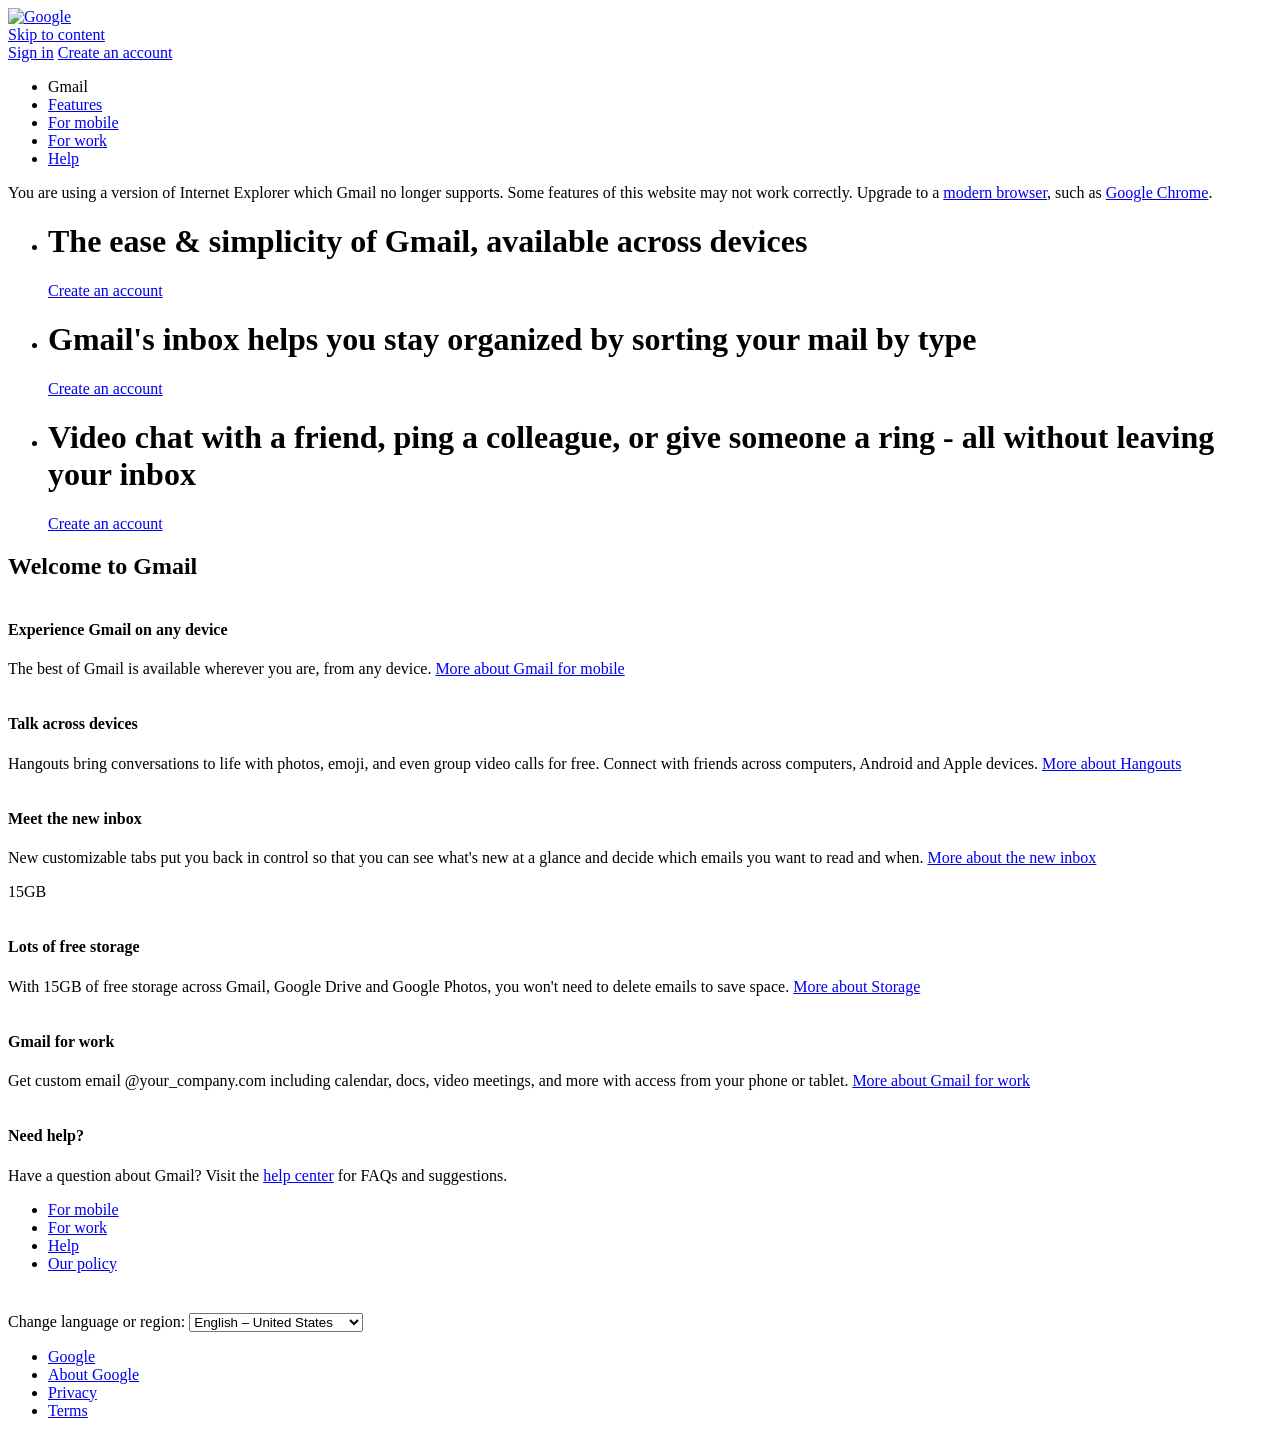
==== Projects/saikiran/home.html @ 1d301fe3 "organized" ====
<html class="google-js" itemtype="http://schema.org/WebPage" lang="en"><head>

    <script src="https://apis.google.com/_/scs/apps-static/_/js/k=oz.gapi.en_US.Gqf5KR45ffA.O/m=auth/exm=plusone/rt=j/sv=1/d=1/ed=1/am=AQ/rs=AGLTcCMbTHSVjavUEJvCGZzgTEO1jVDkFA/t=zcms/cb=gapi.loaded_1" async=""></script><script src="https://apis.google.com/_/scs/apps-static/_/js/k=oz.gapi.en_US.Gqf5KR45ffA.O/m=plusone/rt=j/sv=1/d=1/ed=1/am=AQ/rs=AGLTcCMbTHSVjavUEJvCGZzgTEO1jVDkFA/t=zcms/cb=gapi.loaded_0" async=""></script><script type="text/javascript" async="" src="https://ssl.google-analytics.com/ga.js"></script><script>
    (function(H){H.className=H.className.replace(/\bgoogle\b/,'google-js')})(document.documentElement)
    </script>
    <meta charset="utf-8">
    <meta content="initial-scale=1, minimum-scale=1, width=device-width" name="viewport">
    <meta content="Gmail is available across all your devices Android, iOS, and desktop devices. Sort, collaborate or call a friend without leaving your inbox." name="description">
    <title>
      Gmail - Free Storage and Email from Google
    </title>
    <meta content="D93199779C0B5EE436644DE888FCC272" name="msvalidate.01">
    <script src="//www.google.com/js/google.js">
    </script><style type="text/css"></style>
    <script>
    new gweb.analytics.AutoTrack({commands:[["_setDomainName","gmail.com"],["_addIgnoredRef","accounts.google.com"],["_setAllowLinker",true],["_setAllowAnchor",true]],cookiePath:"/intl/",profile:"UA-992684-1"});
    </script>
    <link href="//fonts.googleapis.com/css?family=Open+Sans:300,400,600,700&amp;lang=en" rel="stylesheet">
    <link href="//www.google.com/css/maia.css" rel="stylesheet">
    <link href="//mail.google.com/mail/u/1/images/favicon.ico" rel="shortcut icon" type="image/x-icon">
    <meta content="Gmail" href="https://plus.google.com/+Gmail/" name="author">
    <meta content="Gmail - Free Storage and Email from Google" property="og:title">
    <meta content="website" property="og:type">
    <meta content="//www.gmail.com/intl/en_us/mail/help/about.html" property="og:url">
    <meta content="//www.google.com/images/icons/product/googlemail-128.png" property="og:image">
    <meta content="Gmail is available across all your devices Android, iOS, and desktop devices. Sort, collaborate or call a friend without leaving your inbox." property="og:description">
    <meta content="en" property="og:locale">
    <meta content="Gmail" itemprop="name">
    <meta content="Gmail is available across all your devices Android, iOS, and desktop devices. Sort, collaborate or call a friend without leaving your inbox." itemprop="description">
    <meta content="//www.google.com/images/icons/product/googlemail-128.png" itemprop="image">
    <meta content="summary" name="twitter:card">
    <meta content="//www.gmail.com/intl/en_us/mail/help/about.html" name="twitter:url">
    <meta content="Gmail - Free Storage and Email from Google" name="twitter:title">
    <meta content="//www.google.com/images/icons/product/googlemail-128.png" name="twitter:image">
    <meta content="Gmail is available across all your devices Android, iOS, and desktop devices. Sort, collaborate or call a friend without leaving your inbox." name="twitter:description">
    <meta content="Gmail" name="twitter:app:name:iphone">
    <meta content="Gmail" name="twitter:app:name:ipad">
    <meta content="Gmail" name="twitter:app:name:googleplay">
    <meta content="@gmail" name="twitter:creator">
    <link href="css/gmail.min.css" rel="stylesheet">
    <link href="https://www.gmail.com/intl/en_us/mail/help/about.html" rel="canonical">
  </head>
  <body>
    <div class="maia-header" id="maia-header" role="banner">
      <div class="maia-aux">
        <div class="google-logo">
          <a data-g-action="Maia: Header" data-g-event="Maia: Header" data-g-label="Google" href="/"><img alt="Google" src="//www.google.com/images/logos/google_logo_41.png"></a>
        </div><a class="maia-teleport" href="#content">Skip to content</a>
        <div class="maia-util">
          <a data-g-label="Sign in" href="https://accounts.google.com/ServiceLogin?service=mail&amp;continue=https://mail.google.com/mail/" id="gmail-sign-in">Sign in</a> <a class="maia-button" data-g-label="Create an account button" href="https://accounts.google.com/SignUp?service=mail&amp;continue=http%3A%2F%2Fmail.google.com%2Fmail%2F%3Fpc%3Dtopnav-about-en" id="gmail-create-account" data-g-event="Maia: Button" data-g-action="Maia: Primary – Header">Create an account</a>
        </div>
      </div>
    </div>
    <div class="maia-nav" id="maia-nav-x" role="navigation">
      <div class="maia-aux">
        <ul id="nav">
          <li class="active" data-g-label="About">
            <span id="gmail-icon"></span>Gmail
          </li>
          <li data-g-label="Features">
            <a href="features.html" data-g-event="Maia: Site Nav" data-g-action="Maia: Level 1" data-g-label="Features">Features</a>
          </li>
          <li data-g-label="For mobile">
            <a href="mobile.html" data-g-event="Maia: Site Nav" data-g-action="Maia: Level 1" data-g-label="For mobile">For mobile</a>
          </li>
          <li data-g-label="For work">
            <a href="work.html" data-g-event="Maia: Site Nav" data-g-action="Maia: Level 1" data-g-label="For work">For work</a>
          </li>
          <li>
            <a data-g-label="Help" href="//support.google.com/mail/?hl=en" data-g-event="Maia: Site Nav" data-g-action="Maia: Level 1">Help</a>
          </li>
        </ul>
      </div>
    </div><span class="hidden" id="browser-warning">You are using a version of Internet Explorer
    which Gmail no longer supports. Some features of this website may not work correctly. Upgrade
    to a <a href="http://whatbrowser.org/">modern browser</a>, such as <a href="https://www.google.com/intl/en/chrome/browser/promo/gmail/">Google Chrome</a>.</span>
    <div id="maia-main" role="main">
      <div class="maia-teleport" id="content"></div>
      <div class="gmail-about">
        <div class="gmail-hero gmail-hero-carousel gmail-js-carousel" data-interaction-enabled="true">
          <div class="stui-scroll-carousel" id=":3">
            <ul class="stui-scroll-carousel-content" style="left: 0px; top: 0px;">
              <li class="stui-scroll-carousel-item gmail-about-carousel-item-1" id=":0">
                <div class="maia-aux">
                  <div class="maia-cols">
                    <div class="maia-col-5">
                      <div class="gmail-vertical-center">
                        <div class="gmail-content">
                          <h1>
                            The ease &amp; simplicity of Gmail, available across devices
                          </h1>
                          <p class="button-para">
                            <a class="maia-button" data-g-label="Create an account button" href="https://accounts.google.com/SignUp?service=mail&amp;continue=http%3A%2F%2Fmail.google.com%2Fmail%2F%3Fpc%3Dcarousel-about-en" data-g-event="Maia: Button" data-g-action="Maia: Primary – Content">
                            Create an account</a>
                          </p>
                        </div>
                      </div>
                    </div>
                  </div>
                </div>
              </li>
              <li class="stui-scroll-carousel-item gmail-about-carousel-item-2" id=":1">
                <div class="maia-aux">
                  <div class="maia-cols">
                    <div class="maia-col-5">
                      <div class="gmail-vertical-center">
                        <div class="gmail-content">
                          <h1>
                            Gmail's inbox helps you stay organized by sorting your mail by type
                          </h1>
                          <p class="button-para">
                            <a class="maia-button" data-g-label="Create an account button" href="https://accounts.google.com/SignUp?service=mail&amp;continue=http%3A%2F%2Fmail.google.com%2Fmail%2F%3Fpc%3Dcarousel-about-en" data-g-event="Maia: Button" data-g-action="Maia: Primary – Content">
                            Create an account</a>
                          </p>
                        </div>
                      </div>
                    </div>
                  </div>
                </div>
              </li>
              <li class="stui-scroll-carousel-item gmail-about-carousel-item-3" id=":2">
                <div class="maia-aux">
                  <div class="maia-cols">
                    <div class="maia-col-5">
                      <div class="gmail-vertical-center">
                        <div class="gmail-content">
                          <h1>
                            Video chat with a friend, ping a colleague, or give someone a ring -
                            all without leaving your inbox
                          </h1>
                          <p class="button-para">
                            <a class="maia-button" data-g-label="Create an account button" href="https://accounts.google.com/SignUp?service=mail&amp;continue=http%3A%2F%2Fmail.google.com%2Fmail%2F%3Fpc%3Dcarousel-about-en" data-g-event="Maia: Button" data-g-action="Maia: Primary – Content">
                            Create an account</a>
                          </p>
                        </div>
                      </div>
                    </div>
                  </div>
                </div>
              </li>
            </ul>
          </div>
          <div class="gmail-carousel-selector stui-selector" id=":7">
            <div class="stui-selector-content">
              <a class="stui-selector-control-item stui-selector-control-item-selected" id=":4"></a>
              <a class="stui-selector-control-item" id=":5"></a> <a class="stui-selector-control-item" id=":6"></a>
            </div>
          </div>
        </div>
        <div class="gmail-page">
          <div class="maia-aux">
            <h2>
              Welcome to Gmail
            </h2>
            <div class="maia-cols">
              <div class="maia-col-6 gmail-feature-set">
                <img alt="" src="/mail/help/images/circle-experience.png">
                <div>
                  <h4>
                    Experience Gmail on any device
                  </h4>
                  <p>
                    The best of Gmail is available wherever you are, from any device.
                    <a data-g-action="Learn more: Gmail for mobile" data-g-event="Carousel" data-g-label="about.html" href="mobile.html">More about Gmail for mobile</a>
                  </p>
                </div>
              </div>
              <div class="maia-col-6 gmail-feature-set">
                <img alt="" class="hi-dpi" src="images/circle-hangout-video.png">
                <div>
                  <h4>
                    Talk across devices
                  </h4>
                  <p>
                    Hangouts bring conversations to life with photos, emoji, and even group video
                    calls for free. Connect with friends across computers, Android and Apple
                    devices. <a data-g-action="Learn more: Hangouts" data-g-event="Carousel" data-g-label="about.html" href="features.html#hangouts">More about Hangouts</a>
                  </p>
                </div>
              </div>
            </div>
            <div class="maia-cols">
              <div class="maia-col-6 gmail-feature-set">
                <img alt="" class="hi-dpi" src="images/circle-inbox-b.png">
                <div>
                  <h4>
                    Meet the new inbox
                  </h4>
                  <p>
                    New customizable tabs put you back in control so that you can see what's new at
                    a glance and decide which emails you want to read and when. <a data-g-action="Learn more: the new inbox" data-g-event="Carousel" data-g-label="about.html" href="features.html#the-new-inbox">More about the new inbox</a>
                  </p>
                </div>
              </div>
              <div class="maia-col-6 gmail-feature-set">
                <p class="storage-folder-about">
                  15<span class="storage-folder-text">GB</span>
                </p><img alt="" class="hi-dpi" src="images/circle-storage.png">
                <div>
                  <h4>
                    Lots of free storage
                  </h4>
                  <p>
                    With 15GB of free storage across Gmail, Google Drive and Google Photos, you
                    won't need to delete emails to save space. <a data-g-action="Learn more: Storage" data-g-event="Carousel" data-g-label="about.html" href="features.html#storage">More about Storage</a>
                  </p>
                </div>
              </div>
            </div>
            <div class="maia-cols">
              <div class="maia-col-6 gmail-feature-set">
                <img alt="" src="images/work-feature-1.png">
                <div>
                  <h4>
                    Gmail for work
                  </h4>
                  <p>
                    Get custom email @your_company.com including calendar, docs, video meetings,
                    and more with access from your phone or tablet. <a href="work.html">More about
                    Gmail for work</a>
                  </p>
                </div>
              </div>
              <div class="maia-col-6 gmail-feature-set">
                <img alt="" class="hi-dpi" src="images/circle-help.png">
                <div>
                  <h4>
                    Need help?
                  </h4>
                  <p>
                    Have a question about Gmail? Visit the <a href="//support.google.com/mail/?hl=en">help center</a> for FAQs and suggestions.
                  </p>
                </div>
              </div>
            </div>
          </div>
        </div>
      </div>
    </div>
    <div id="maia-signature"></div>
    <div class="maia-footer" id="maia-footer">
      <div id="maia-footer-local">
        <div class="maia-aux">
          <div class="gmail-footer">
            <ul id="gmail-footer-list">
              <li>
                <a data-g-action="Mobile" data-g-event="Site Nav" data-g-label="about.html" href="mobile.html">For mobile</a>
              </li>
              <li>
                <a data-g-action="For Business" data-g-event="Site Nav" data-g-label="about.html" href="work.html">For work</a>
              </li>
              <li>
                <a data-g-action="Help" data-g-event="Site Nav" data-g-label="about.html" href="//support.google.com/mail/?hl=en">Help</a>
              </li>
              <li>
                <a data-g-action="Our policy" data-g-event="Site Nav" data-g-label="about.html" href="https://www.gmail.com/intl/en/mail/help/program_policies.html">Our policy</a>
              </li>
            </ul>
            <div id="___plusone_0" style="text-indent: 0px; margin: 0px; padding: 0px; border-style: none; float: none; line-height: normal; font-size: 1px; vertical-align: baseline; display: inline-block; width: 106px; height: 24px; background: transparent;"><iframe frameborder="0" hspace="0" marginheight="0" marginwidth="0" scrolling="no" style="position: static; top: 0px; width: 106px; margin: 0px; border-style: none; left: 0px; visibility: visible; height: 24px;" tabindex="0" vspace="0" width="100%" id="I0_1434103991624" name="I0_1434103991624" src="https://apis.google.com/se/0/_/+1/fastbutton?usegapi=1&amp;origin=https%3A%2F%2Fwww.gmail.com&amp;url=https%3A%2F%2Fwww.gmail.com%2Fintl%2Fen_us%2Fmail%2Fhelp%2Fabout.html&amp;gsrc=3p&amp;ic=1&amp;jsh=m%3B%2F_%2Fscs%2Fapps-static%2F_%2Fjs%2Fk%3Doz.gapi.en_US.Gqf5KR45ffA.O%2Fm%3D__features__%2Fam%3DAQ%2Frt%3Dj%2Fd%3D1%2Ft%3Dzcms%2Frs%3DAGLTcCMbTHSVjavUEJvCGZzgTEO1jVDkFA#_methods=onPlusOne%2C_ready%2C_close%2C_open%2C_resizeMe%2C_renderstart%2Concircled%2Cdrefresh%2Cerefresh%2Conload&amp;id=I0_1434103991624&amp;parent=https%3A%2F%2Fwww.gmail.com&amp;pfname=&amp;rpctoken=34764382" data-gapiattached="true" title="+1"></iframe></div>
            <script async="" defer="" src="https://apis.google.com/js/plusone.js" gapi_processed="true">
            </script>
          </div>
        </div>
      </div>
      <div id="maia-footer-global">
        <div class="maia-aux">
          <div class="maia-locales">
            <label><span>Change language or region:</span> <select onchange="var href=this[this.selectedIndex].value;if(href!=''){window.location.href=href};">
              <option value="/intl/id/mail/help/about.html">
                Bahasa Indonesia
              </option>
              <option value="/intl/ms/mail/help/about.html">
                Bahasa Melayu
              </option>
              <option value="/intl/ca/mail/help/about.html">
                Català
              </option>
              <option value="/intl/cs/mail/help/about.html">
                Čeština
              </option>
              <option value="/intl/da/mail/help/about.html">
                Dansk
              </option>
              <option value="/intl/de/mail/help/about.html">
                Deutsch
              </option>
              <option value="/intl/et/mail/help/about.html">
                Eesti
              </option>
              <option value="/intl/en/mail/help/about.html">
                English
              </option>
              <option value="/intl/en_in/mail/help/about.html">
                English – India
              </option>
              <option selected="" value="/intl/en_us/mail/help/about.html">
                English – United States
              </option>
              <option value="/intl/en-GB/mail/help/about.html">
                English (United Kingdom)
              </option>
              <option value="/intl/es/mail/help/about.html">
                Español
              </option>
              <option value="/intl/es-419/mail/help/about.html">
                Español (Latinoamérica)
              </option>
              <option value="/intl/eu/mail/help/about.html">
                Euskara
              </option>
              <option value="/intl/fil/mail/help/about.html">
                Filipino
              </option>
              <option value="/intl/fr/mail/help/about.html">
                Français
              </option>
              <option value="/intl/hr/mail/help/about.html">
                Hrvatski
              </option>
              <option value="/intl/is/mail/help/about.html">
                Íslenska
              </option>
              <option value="/intl/it/mail/help/about.html">
                Italiano
              </option>
              <option value="/intl/sw/mail/help/about.html">
                Kiswahili
              </option>
              <option value="/intl/lv/mail/help/about.html">
                Latviešu
              </option>
              <option value="/intl/lt/mail/help/about.html">
                Lietuvių
              </option>
              <option value="/intl/hu/mail/help/about.html">
                Magyar
              </option>
              <option value="/intl/nl/mail/help/about.html">
                Nederlands
              </option>
              <option value="/intl/no/mail/help/about.html">
                Norsk
              </option>
              <option value="/intl/pl/mail/help/about.html">
                Polski
              </option>
              <option value="/intl/pt-BR/mail/help/about.html">
                Português (Brasil)
              </option>
              <option value="/intl/pt-PT/mail/help/about.html">
                Português (Portugal)
              </option>
              <option value="/intl/ro/mail/help/about.html">
                Română
              </option>
              <option value="/intl/sk/mail/help/about.html">
                Slovenčina
              </option>
              <option value="/intl/sl/mail/help/about.html">
                Slovenščina
              </option>
              <option value="/intl/fi/mail/help/about.html">
                Suomi
              </option>
              <option value="/intl/sv/mail/help/about.html">
                Svenska
              </option>
              <option value="/intl/vi/mail/help/about.html">
                Tiếng Việt
              </option>
              <option value="/intl/tr/mail/help/about.html">
                Türkçe
              </option>
              <option value="/intl/el/mail/help/about.html">
                Ελληνικά
              </option>
              <option value="/intl/bg/mail/help/about.html">
                Български
              </option>
              <option value="/intl/ru/mail/help/about.html">
                Русский
              </option>
              <option value="/intl/sr/mail/help/about.html">
                Српски
              </option>
              <option value="/intl/uk/mail/help/about.html">
                Українська
              </option>
              <option value="/intl/iw/mail/help/about.html">
                ‫עברית‬
              </option>
              <option value="/intl/ur/mail/help/about.html">
                ‫اردو‬
              </option>
              <option value="/intl/ar/mail/help/about.html">
                ‫العربية‬
              </option>
              <option value="/intl/fa/mail/help/about.html">
                ‫فارسی‬
              </option>
              <option value="/intl/am/mail/help/about.html">
                አማርኛ
              </option>
              <option value="/intl/mr/mail/help/about.html">
                मराठी
              </option>
              <option value="/intl/hi/mail/help/about.html">
                हिन्दी
              </option>
              <option value="/intl/bn/mail/help/about.html">
                বাংলা
              </option>
              <option value="/intl/gu/mail/help/about.html">
                ગુજરાતી
              </option>
              <option value="/intl/ta/mail/help/about.html">
                தமிழ்
              </option>
              <option value="/intl/te/mail/help/about.html">
                తెలుగు
              </option>
              <option value="/intl/kn/mail/help/about.html">
                ಕನ್ನಡ
              </option>
              <option value="/intl/ml/mail/help/about.html">
                മലയാളം
              </option>
              <option value="/intl/th/mail/help/about.html">
                ไทย
              </option>
              <option value="/intl/my/mail/help/about.html">
                ဗမာ
              </option>
              <option value="/intl/ko/mail/help/about.html">
                한국어
              </option>
              <option value="/intl/zh-CN/mail/help/about.html">
                中文（简体中文）
              </option>
              <option value="/intl/zh-TW/mail/help/about.html">
                中文（繁體中文）
              </option>
              <option value="/intl/ja/mail/help/about.html">
                日本語
              </option>
            </select></label>
          </div>
          <ul>
            <li>
              <a href="//www.google.com/">Google</a>
            </li>
            <li>
              <a href="//www.google.com/intl/en/about/">About Google</a>
            </li>
            <li>
              <a href="//www.google.com/intl/en/policies/privacy/">Privacy</a>
            </li>
            <li>
              <a href="//www.google.com/intl/en/policies/terms/">Terms</a>
            </li>
          </ul>
        </div>
      </div>
    </div>
    <script async="" defer="" src="https://apis.google.com/js/plusone.js" gapi_processed="true">
    </script>
    <script src="js/gmail.min.js">
    </script><iframe name="oauth2relay1291255157" id="oauth2relay1291255157" src="https://accounts.google.com/o/oauth2/postmessageRelay?parent=https%3A%2F%2Fwww.gmail.com#rpctoken=684950109&amp;forcesecure=1" tabindex="-1" style="width: 1px; height: 1px; position: absolute; top: -100px;"></iframe><iframe frameborder="0" src='javascript:""' class="gweb-lightbox-bg" style="border: 0px; vertical-align: bottom; display: none; opacity: 0;"></iframe><div class="gweb-lightbox-bg" style="display: none; opacity: 0.8;"></div><div class="gweb-lightbox gweb-lightbox-outside-nav" tabindex="0" role="dialog" aria-labelledby=":8" id="gweb-lightbox-as-lightbox" style="display: none;" aria-hidden="true"><div class="gweb-lightbox-title gweb-lightbox-title-draggable"><span class="gweb-lightbox-title-text" id=":8"></span><span class="gweb-lightbox-title-close" role="button" tabindex="0" aria-label="Close">×</span></div><div class="gweb-lightbox-content"></div><div class="gweb-lightbox-buttons" style=""><div class="gweb-lightbox-caption gweb-lightbox-hide"></div><a class="gweb-lightbox-nav gweb-lightbox-prev" href="#" style="display: none;"><span>‹</span><img src="//www.google.com/images/cleardot.gif" alt=""></a><a class="gweb-lightbox-nav gweb-lightbox-next" href="#" style="display: none;"><span>›</span><img src="//www.google.com/images/cleardot.gif" alt=""></a></div></div><span tabindex="0" style="display: none; position: absolute;"></span>
    <script src="//www.google.com/js/gweb/analytics/doubletrack.js">
    </script>
    <script>
    gweb.analytics.DoubleTrack.track('floodlight',{src:2542116,type:'gmail862',cat:'gmail0'});
    </script><iframe src="//2542116.fls.doubleclick.net/activityi;src=2542116;type=gmail862;cat=gmail0;ord=1741652977652.8477?" width="1" height="1" style="display: none;"></iframe> 
    <script src="//www.google.com/js/maia.js">
    </script>
  
</body></html>
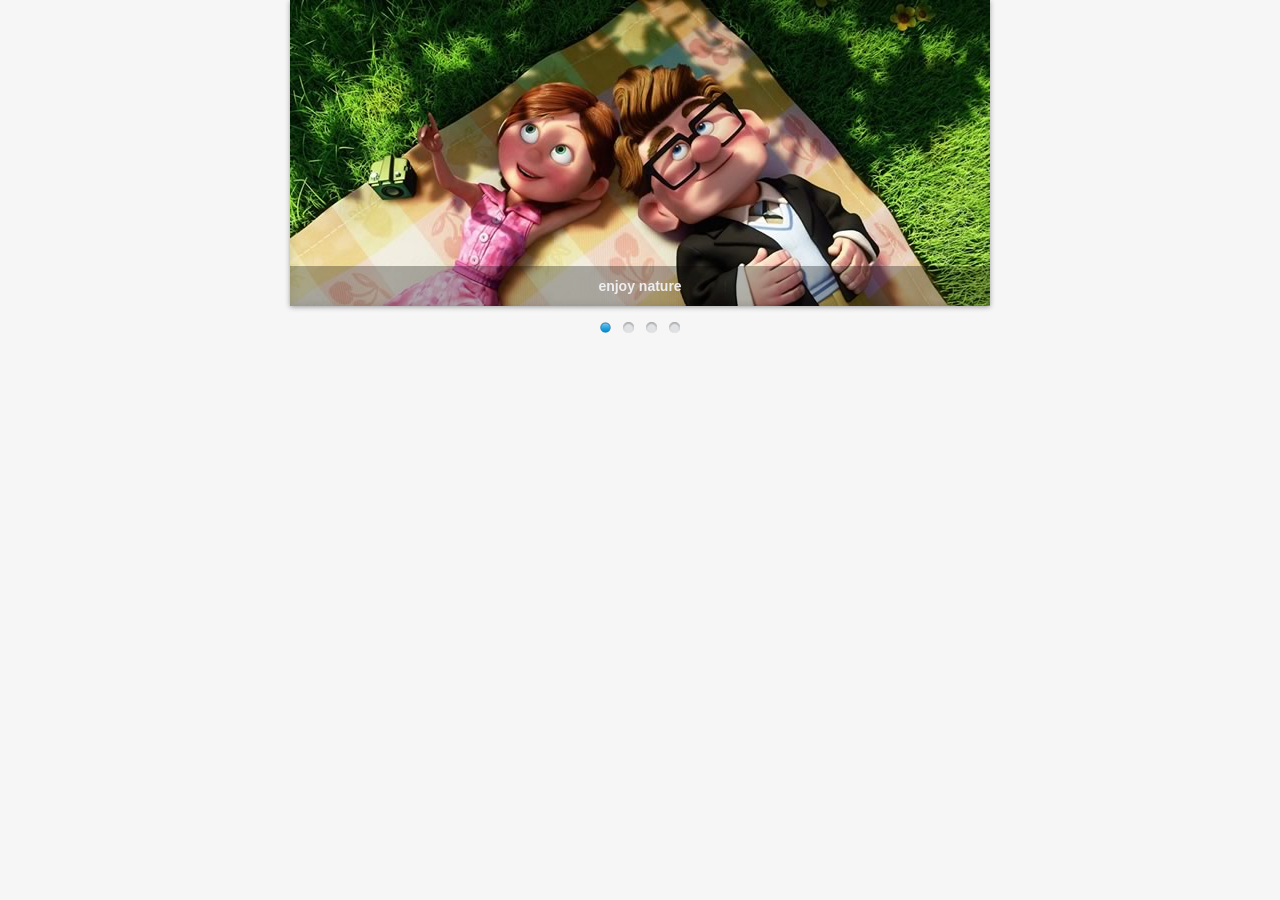
==== commit e94f344c: "organized2" ====
--- a/Projects/saikiran/home.html
+++ b/Projects/saikiran/home.html
@@ -1,477 +1,19 @@
-<html class="google-js" itemtype="http://schema.org/WebPage" lang="en"><head>
-
-    <script src="https://apis.google.com/_/scs/apps-static/_/js/k=oz.gapi.en_US.Gqf5KR45ffA.O/m=auth/exm=plusone/rt=j/sv=1/d=1/ed=1/am=AQ/rs=AGLTcCMbTHSVjavUEJvCGZzgTEO1jVDkFA/t=zcms/cb=gapi.loaded_1" async=""></script><script src="https://apis.google.com/_/scs/apps-static/_/js/k=oz.gapi.en_US.Gqf5KR45ffA.O/m=plusone/rt=j/sv=1/d=1/ed=1/am=AQ/rs=AGLTcCMbTHSVjavUEJvCGZzgTEO1jVDkFA/t=zcms/cb=gapi.loaded_0" async=""></script><script type="text/javascript" async="" src="https://ssl.google-analytics.com/ga.js"></script><script>
-    (function(H){H.className=H.className.replace(/\bgoogle\b/,'google-js')})(document.documentElement)
-    </script>
-    <meta charset="utf-8">
-    <meta content="initial-scale=1, minimum-scale=1, width=device-width" name="viewport">
-    <meta content="Gmail is available across all your devices Android, iOS, and desktop devices. Sort, collaborate or call a friend without leaving your inbox." name="description">
-    <title>
-      Gmail - Free Storage and Email from Google
-    </title>
-    <meta content="D93199779C0B5EE436644DE888FCC272" name="msvalidate.01">
-    <script src="//www.google.com/js/google.js">
-    </script><style type="text/css"></style>
-    <script>
-    new gweb.analytics.AutoTrack({commands:[["_setDomainName","gmail.com"],["_addIgnoredRef","accounts.google.com"],["_setAllowLinker",true],["_setAllowAnchor",true]],cookiePath:"/intl/",profile:"UA-992684-1"});
-    </script>
-    <link href="//fonts.googleapis.com/css?family=Open+Sans:300,400,600,700&amp;lang=en" rel="stylesheet">
-    <link href="//www.google.com/css/maia.css" rel="stylesheet">
-    <link href="//mail.google.com/mail/u/1/images/favicon.ico" rel="shortcut icon" type="image/x-icon">
-    <meta content="Gmail" href="https://plus.google.com/+Gmail/" name="author">
-    <meta content="Gmail - Free Storage and Email from Google" property="og:title">
-    <meta content="website" property="og:type">
-    <meta content="//www.gmail.com/intl/en_us/mail/help/about.html" property="og:url">
-    <meta content="//www.google.com/images/icons/product/googlemail-128.png" property="og:image">
-    <meta content="Gmail is available across all your devices Android, iOS, and desktop devices. Sort, collaborate or call a friend without leaving your inbox." property="og:description">
-    <meta content="en" property="og:locale">
-    <meta content="Gmail" itemprop="name">
-    <meta content="Gmail is available across all your devices Android, iOS, and desktop devices. Sort, collaborate or call a friend without leaving your inbox." itemprop="description">
-    <meta content="//www.google.com/images/icons/product/googlemail-128.png" itemprop="image">
-    <meta content="summary" name="twitter:card">
-    <meta content="//www.gmail.com/intl/en_us/mail/help/about.html" name="twitter:url">
-    <meta content="Gmail - Free Storage and Email from Google" name="twitter:title">
-    <meta content="//www.google.com/images/icons/product/googlemail-128.png" name="twitter:image">
-    <meta content="Gmail is available across all your devices Android, iOS, and desktop devices. Sort, collaborate or call a friend without leaving your inbox." name="twitter:description">
-    <meta content="Gmail" name="twitter:app:name:iphone">
-    <meta content="Gmail" name="twitter:app:name:ipad">
-    <meta content="Gmail" name="twitter:app:name:googleplay">
-    <meta content="@gmail" name="twitter:creator">
-    <link href="css/gmail.min.css" rel="stylesheet">
-    <link href="https://www.gmail.com/intl/en_us/mail/help/about.html" rel="canonical">
-  </head>
-  <body>
-    <div class="maia-header" id="maia-header" role="banner">
-      <div class="maia-aux">
-        <div class="google-logo">
-          <a data-g-action="Maia: Header" data-g-event="Maia: Header" data-g-label="Google" href="/"><img alt="Google" src="//www.google.com/images/logos/google_logo_41.png"></a>
-        </div><a class="maia-teleport" href="#content">Skip to content</a>
-        <div class="maia-util">
-          <a data-g-label="Sign in" href="https://accounts.google.com/ServiceLogin?service=mail&amp;continue=https://mail.google.com/mail/" id="gmail-sign-in">Sign in</a> <a class="maia-button" data-g-label="Create an account button" href="https://accounts.google.com/SignUp?service=mail&amp;continue=http%3A%2F%2Fmail.google.com%2Fmail%2F%3Fpc%3Dtopnav-about-en" id="gmail-create-account" data-g-event="Maia: Button" data-g-action="Maia: Primary – Header">Create an account</a>
+<!DOCTYPE html>
+<html>
+<head>
+    <title>Tapti Hostel | Home</title>
+    <link href="../../css/slider.css" rel="stylesheet" type="text/css" />
+    <script src="../../script/slider.js" type="text/javascript"></script>
+    <link href="../../css/home.css" rel="stylesheet" type="text/css" />
+</head>
+<body>
+    <div id="sliderFrame">
+        <div id="slider">
+            <img class="fit" src="../../img/good/nature1.jpg" alt="enjoy nature" />
+            <img class="fit" src="../../img/good/nature2.jpg" alt="feel nature" />
+            <img class="fit" src="../../img/good/nature3.jpg" alt="get happier" />
+            <img class="fit" src="../../img/good/nature4.jpg" alt="praise for good" />
         </div>
-      </div>
     </div>
-    <div class="maia-nav" id="maia-nav-x" role="navigation">
-      <div class="maia-aux">
-        <ul id="nav">
-          <li class="active" data-g-label="About">
-            <span id="gmail-icon"></span>Gmail
-          </li>
-          <li data-g-label="Features">
-            <a href="features.html" data-g-event="Maia: Site Nav" data-g-action="Maia: Level 1" data-g-label="Features">Features</a>
-          </li>
-          <li data-g-label="For mobile">
-            <a href="mobile.html" data-g-event="Maia: Site Nav" data-g-action="Maia: Level 1" data-g-label="For mobile">For mobile</a>
-          </li>
-          <li data-g-label="For work">
-            <a href="work.html" data-g-event="Maia: Site Nav" data-g-action="Maia: Level 1" data-g-label="For work">For work</a>
-          </li>
-          <li>
-            <a data-g-label="Help" href="//support.google.com/mail/?hl=en" data-g-event="Maia: Site Nav" data-g-action="Maia: Level 1">Help</a>
-          </li>
-        </ul>
-      </div>
-    </div><span class="hidden" id="browser-warning">You are using a version of Internet Explorer
-    which Gmail no longer supports. Some features of this website may not work correctly. Upgrade
-    to a <a href="http://whatbrowser.org/">modern browser</a>, such as <a href="https://www.google.com/intl/en/chrome/browser/promo/gmail/">Google Chrome</a>.</span>
-    <div id="maia-main" role="main">
-      <div class="maia-teleport" id="content"></div>
-      <div class="gmail-about">
-        <div class="gmail-hero gmail-hero-carousel gmail-js-carousel" data-interaction-enabled="true">
-          <div class="stui-scroll-carousel" id=":3">
-            <ul class="stui-scroll-carousel-content" style="left: 0px; top: 0px;">
-              <li class="stui-scroll-carousel-item gmail-about-carousel-item-1" id=":0">
-                <div class="maia-aux">
-                  <div class="maia-cols">
-                    <div class="maia-col-5">
-                      <div class="gmail-vertical-center">
-                        <div class="gmail-content">
-                          <h1>
-                            The ease &amp; simplicity of Gmail, available across devices
-                          </h1>
-                          <p class="button-para">
-                            <a class="maia-button" data-g-label="Create an account button" href="https://accounts.google.com/SignUp?service=mail&amp;continue=http%3A%2F%2Fmail.google.com%2Fmail%2F%3Fpc%3Dcarousel-about-en" data-g-event="Maia: Button" data-g-action="Maia: Primary – Content">
-                            Create an account</a>
-                          </p>
-                        </div>
-                      </div>
-                    </div>
-                  </div>
-                </div>
-              </li>
-              <li class="stui-scroll-carousel-item gmail-about-carousel-item-2" id=":1">
-                <div class="maia-aux">
-                  <div class="maia-cols">
-                    <div class="maia-col-5">
-                      <div class="gmail-vertical-center">
-                        <div class="gmail-content">
-                          <h1>
-                            Gmail's inbox helps you stay organized by sorting your mail by type
-                          </h1>
-                          <p class="button-para">
-                            <a class="maia-button" data-g-label="Create an account button" href="https://accounts.google.com/SignUp?service=mail&amp;continue=http%3A%2F%2Fmail.google.com%2Fmail%2F%3Fpc%3Dcarousel-about-en" data-g-event="Maia: Button" data-g-action="Maia: Primary – Content">
-                            Create an account</a>
-                          </p>
-                        </div>
-                      </div>
-                    </div>
-                  </div>
-                </div>
-              </li>
-              <li class="stui-scroll-carousel-item gmail-about-carousel-item-3" id=":2">
-                <div class="maia-aux">
-                  <div class="maia-cols">
-                    <div class="maia-col-5">
-                      <div class="gmail-vertical-center">
-                        <div class="gmail-content">
-                          <h1>
-                            Video chat with a friend, ping a colleague, or give someone a ring -
-                            all without leaving your inbox
-                          </h1>
-                          <p class="button-para">
-                            <a class="maia-button" data-g-label="Create an account button" href="https://accounts.google.com/SignUp?service=mail&amp;continue=http%3A%2F%2Fmail.google.com%2Fmail%2F%3Fpc%3Dcarousel-about-en" data-g-event="Maia: Button" data-g-action="Maia: Primary – Content">
-                            Create an account</a>
-                          </p>
-                        </div>
-                      </div>
-                    </div>
-                  </div>
-                </div>
-              </li>
-            </ul>
-          </div>
-          <div class="gmail-carousel-selector stui-selector" id=":7">
-            <div class="stui-selector-content">
-              <a class="stui-selector-control-item stui-selector-control-item-selected" id=":4"></a>
-              <a class="stui-selector-control-item" id=":5"></a> <a class="stui-selector-control-item" id=":6"></a>
-            </div>
-          </div>
-        </div>
-        <div class="gmail-page">
-          <div class="maia-aux">
-            <h2>
-              Welcome to Gmail
-            </h2>
-            <div class="maia-cols">
-              <div class="maia-col-6 gmail-feature-set">
-                <img alt="" src="/mail/help/images/circle-experience.png">
-                <div>
-                  <h4>
-                    Experience Gmail on any device
-                  </h4>
-                  <p>
-                    The best of Gmail is available wherever you are, from any device.
-                    <a data-g-action="Learn more: Gmail for mobile" data-g-event="Carousel" data-g-label="about.html" href="mobile.html">More about Gmail for mobile</a>
-                  </p>
-                </div>
-              </div>
-              <div class="maia-col-6 gmail-feature-set">
-                <img alt="" class="hi-dpi" src="images/circle-hangout-video.png">
-                <div>
-                  <h4>
-                    Talk across devices
-                  </h4>
-                  <p>
-                    Hangouts bring conversations to life with photos, emoji, and even group video
-                    calls for free. Connect with friends across computers, Android and Apple
-                    devices. <a data-g-action="Learn more: Hangouts" data-g-event="Carousel" data-g-label="about.html" href="features.html#hangouts">More about Hangouts</a>
-                  </p>
-                </div>
-              </div>
-            </div>
-            <div class="maia-cols">
-              <div class="maia-col-6 gmail-feature-set">
-                <img alt="" class="hi-dpi" src="images/circle-inbox-b.png">
-                <div>
-                  <h4>
-                    Meet the new inbox
-                  </h4>
-                  <p>
-                    New customizable tabs put you back in control so that you can see what's new at
-                    a glance and decide which emails you want to read and when. <a data-g-action="Learn more: the new inbox" data-g-event="Carousel" data-g-label="about.html" href="features.html#the-new-inbox">More about the new inbox</a>
-                  </p>
-                </div>
-              </div>
-              <div class="maia-col-6 gmail-feature-set">
-                <p class="storage-folder-about">
-                  15<span class="storage-folder-text">GB</span>
-                </p><img alt="" class="hi-dpi" src="images/circle-storage.png">
-                <div>
-                  <h4>
-                    Lots of free storage
-                  </h4>
-                  <p>
-                    With 15GB of free storage across Gmail, Google Drive and Google Photos, you
-                    won't need to delete emails to save space. <a data-g-action="Learn more: Storage" data-g-event="Carousel" data-g-label="about.html" href="features.html#storage">More about Storage</a>
-                  </p>
-                </div>
-              </div>
-            </div>
-            <div class="maia-cols">
-              <div class="maia-col-6 gmail-feature-set">
-                <img alt="" src="images/work-feature-1.png">
-                <div>
-                  <h4>
-                    Gmail for work
-                  </h4>
-                  <p>
-                    Get custom email @your_company.com including calendar, docs, video meetings,
-                    and more with access from your phone or tablet. <a href="work.html">More about
-                    Gmail for work</a>
-                  </p>
-                </div>
-              </div>
-              <div class="maia-col-6 gmail-feature-set">
-                <img alt="" class="hi-dpi" src="images/circle-help.png">
-                <div>
-                  <h4>
-                    Need help?
-                  </h4>
-                  <p>
-                    Have a question about Gmail? Visit the <a href="//support.google.com/mail/?hl=en">help center</a> for FAQs and suggestions.
-                  </p>
-                </div>
-              </div>
-            </div>
-          </div>
-        </div>
-      </div>
-    </div>
-    <div id="maia-signature"></div>
-    <div class="maia-footer" id="maia-footer">
-      <div id="maia-footer-local">
-        <div class="maia-aux">
-          <div class="gmail-footer">
-            <ul id="gmail-footer-list">
-              <li>
-                <a data-g-action="Mobile" data-g-event="Site Nav" data-g-label="about.html" href="mobile.html">For mobile</a>
-              </li>
-              <li>
-                <a data-g-action="For Business" data-g-event="Site Nav" data-g-label="about.html" href="work.html">For work</a>
-              </li>
-              <li>
-                <a data-g-action="Help" data-g-event="Site Nav" data-g-label="about.html" href="//support.google.com/mail/?hl=en">Help</a>
-              </li>
-              <li>
-                <a data-g-action="Our policy" data-g-event="Site Nav" data-g-label="about.html" href="https://www.gmail.com/intl/en/mail/help/program_policies.html">Our policy</a>
-              </li>
-            </ul>
-            <div id="___plusone_0" style="text-indent: 0px; margin: 0px; padding: 0px; border-style: none; float: none; line-height: normal; font-size: 1px; vertical-align: baseline; display: inline-block; width: 106px; height: 24px; background: transparent;"><iframe frameborder="0" hspace="0" marginheight="0" marginwidth="0" scrolling="no" style="position: static; top: 0px; width: 106px; margin: 0px; border-style: none; left: 0px; visibility: visible; height: 24px;" tabindex="0" vspace="0" width="100%" id="I0_1434103991624" name="I0_1434103991624" src="https://apis.google.com/se/0/_/+1/fastbutton?usegapi=1&amp;origin=https%3A%2F%2Fwww.gmail.com&amp;url=https%3A%2F%2Fwww.gmail.com%2Fintl%2Fen_us%2Fmail%2Fhelp%2Fabout.html&amp;gsrc=3p&amp;ic=1&amp;jsh=m%3B%2F_%2Fscs%2Fapps-static%2F_%2Fjs%2Fk%3Doz.gapi.en_US.Gqf5KR45ffA.O%2Fm%3D__features__%2Fam%3DAQ%2Frt%3Dj%2Fd%3D1%2Ft%3Dzcms%2Frs%3DAGLTcCMbTHSVjavUEJvCGZzgTEO1jVDkFA#_methods=onPlusOne%2C_ready%2C_close%2C_open%2C_resizeMe%2C_renderstart%2Concircled%2Cdrefresh%2Cerefresh%2Conload&amp;id=I0_1434103991624&amp;parent=https%3A%2F%2Fwww.gmail.com&amp;pfname=&amp;rpctoken=34764382" data-gapiattached="true" title="+1"></iframe></div>
-            <script async="" defer="" src="https://apis.google.com/js/plusone.js" gapi_processed="true">
-            </script>
-          </div>
-        </div>
-      </div>
-      <div id="maia-footer-global">
-        <div class="maia-aux">
-          <div class="maia-locales">
-            <label><span>Change language or region:</span> <select onchange="var href=this[this.selectedIndex].value;if(href!=''){window.location.href=href};">
-              <option value="/intl/id/mail/help/about.html">
-                Bahasa Indonesia
-              </option>
-              <option value="/intl/ms/mail/help/about.html">
-                Bahasa Melayu
-              </option>
-              <option value="/intl/ca/mail/help/about.html">
-                Català
-              </option>
-              <option value="/intl/cs/mail/help/about.html">
-                Čeština
-              </option>
-              <option value="/intl/da/mail/help/about.html">
-                Dansk
-              </option>
-              <option value="/intl/de/mail/help/about.html">
-                Deutsch
-              </option>
-              <option value="/intl/et/mail/help/about.html">
-                Eesti
-              </option>
-              <option value="/intl/en/mail/help/about.html">
-                English
-              </option>
-              <option value="/intl/en_in/mail/help/about.html">
-                English – India
-              </option>
-              <option selected="" value="/intl/en_us/mail/help/about.html">
-                English – United States
-              </option>
-              <option value="/intl/en-GB/mail/help/about.html">
-                English (United Kingdom)
-              </option>
-              <option value="/intl/es/mail/help/about.html">
-                Español
-              </option>
-              <option value="/intl/es-419/mail/help/about.html">
-                Español (Latinoamérica)
-              </option>
-              <option value="/intl/eu/mail/help/about.html">
-                Euskara
-              </option>
-              <option value="/intl/fil/mail/help/about.html">
-                Filipino
-              </option>
-              <option value="/intl/fr/mail/help/about.html">
-                Français
-              </option>
-              <option value="/intl/hr/mail/help/about.html">
-                Hrvatski
-              </option>
-              <option value="/intl/is/mail/help/about.html">
-                Íslenska
-              </option>
-              <option value="/intl/it/mail/help/about.html">
-                Italiano
-              </option>
-              <option value="/intl/sw/mail/help/about.html">
-                Kiswahili
-              </option>
-              <option value="/intl/lv/mail/help/about.html">
-                Latviešu
-              </option>
-              <option value="/intl/lt/mail/help/about.html">
-                Lietuvių
-              </option>
-              <option value="/intl/hu/mail/help/about.html">
-                Magyar
-              </option>
-              <option value="/intl/nl/mail/help/about.html">
-                Nederlands
-              </option>
-              <option value="/intl/no/mail/help/about.html">
-                Norsk
-              </option>
-              <option value="/intl/pl/mail/help/about.html">
-                Polski
-              </option>
-              <option value="/intl/pt-BR/mail/help/about.html">
-                Português (Brasil)
-              </option>
-              <option value="/intl/pt-PT/mail/help/about.html">
-                Português (Portugal)
-              </option>
-              <option value="/intl/ro/mail/help/about.html">
-                Română
-              </option>
-              <option value="/intl/sk/mail/help/about.html">
-                Slovenčina
-              </option>
-              <option value="/intl/sl/mail/help/about.html">
-                Slovenščina
-              </option>
-              <option value="/intl/fi/mail/help/about.html">
-                Suomi
-              </option>
-              <option value="/intl/sv/mail/help/about.html">
-                Svenska
-              </option>
-              <option value="/intl/vi/mail/help/about.html">
-                Tiếng Việt
-              </option>
-              <option value="/intl/tr/mail/help/about.html">
-                Türkçe
-              </option>
-              <option value="/intl/el/mail/help/about.html">
-                Ελληνικά
-              </option>
-              <option value="/intl/bg/mail/help/about.html">
-                Български
-              </option>
-              <option value="/intl/ru/mail/help/about.html">
-                Русский
-              </option>
-              <option value="/intl/sr/mail/help/about.html">
-                Српски
-              </option>
-              <option value="/intl/uk/mail/help/about.html">
-                Українська
-              </option>
-              <option value="/intl/iw/mail/help/about.html">
-                ‫עברית‬
-              </option>
-              <option value="/intl/ur/mail/help/about.html">
-                ‫اردو‬
-              </option>
-              <option value="/intl/ar/mail/help/about.html">
-                ‫العربية‬
-              </option>
-              <option value="/intl/fa/mail/help/about.html">
-                ‫فارسی‬
-              </option>
-              <option value="/intl/am/mail/help/about.html">
-                አማርኛ
-              </option>
-              <option value="/intl/mr/mail/help/about.html">
-                मराठी
-              </option>
-              <option value="/intl/hi/mail/help/about.html">
-                हिन्दी
-              </option>
-              <option value="/intl/bn/mail/help/about.html">
-                বাংলা
-              </option>
-              <option value="/intl/gu/mail/help/about.html">
-                ગુજરાતી
-              </option>
-              <option value="/intl/ta/mail/help/about.html">
-                தமிழ்
-              </option>
-              <option value="/intl/te/mail/help/about.html">
-                తెలుగు
-              </option>
-              <option value="/intl/kn/mail/help/about.html">
-                ಕನ್ನಡ
-              </option>
-              <option value="/intl/ml/mail/help/about.html">
-                മലയാളം
-              </option>
-              <option value="/intl/th/mail/help/about.html">
-                ไทย
-              </option>
-              <option value="/intl/my/mail/help/about.html">
-                ဗမာ
-              </option>
-              <option value="/intl/ko/mail/help/about.html">
-                한국어
-              </option>
-              <option value="/intl/zh-CN/mail/help/about.html">
-                中文（简体中文）
-              </option>
-              <option value="/intl/zh-TW/mail/help/about.html">
-                中文（繁體中文）
-              </option>
-              <option value="/intl/ja/mail/help/about.html">
-                日本語
-              </option>
-            </select></label>
-          </div>
-          <ul>
-            <li>
-              <a href="//www.google.com/">Google</a>
-            </li>
-            <li>
-              <a href="//www.google.com/intl/en/about/">About Google</a>
-            </li>
-            <li>
-              <a href="//www.google.com/intl/en/policies/privacy/">Privacy</a>
-            </li>
-            <li>
-              <a href="//www.google.com/intl/en/policies/terms/">Terms</a>
-            </li>
-          </ul>
-        </div>
-      </div>
-    </div>
-    <script async="" defer="" src="https://apis.google.com/js/plusone.js" gapi_processed="true">
-    </script>
-    <script src="js/gmail.min.js">
-    </script><iframe name="oauth2relay1291255157" id="oauth2relay1291255157" src="https://accounts.google.com/o/oauth2/postmessageRelay?parent=https%3A%2F%2Fwww.gmail.com#rpctoken=684950109&amp;forcesecure=1" tabindex="-1" style="width: 1px; height: 1px; position: absolute; top: -100px;"></iframe><iframe frameborder="0" src='javascript:""' class="gweb-lightbox-bg" style="border: 0px; vertical-align: bottom; display: none; opacity: 0;"></iframe><div class="gweb-lightbox-bg" style="display: none; opacity: 0.8;"></div><div class="gweb-lightbox gweb-lightbox-outside-nav" tabindex="0" role="dialog" aria-labelledby=":8" id="gweb-lightbox-as-lightbox" style="display: none;" aria-hidden="true"><div class="gweb-lightbox-title gweb-lightbox-title-draggable"><span class="gweb-lightbox-title-text" id=":8"></span><span class="gweb-lightbox-title-close" role="button" tabindex="0" aria-label="Close">×</span></div><div class="gweb-lightbox-content"></div><div class="gweb-lightbox-buttons" style=""><div class="gweb-lightbox-caption gweb-lightbox-hide"></div><a class="gweb-lightbox-nav gweb-lightbox-prev" href="#" style="display: none;"><span>‹</span><img src="//www.google.com/images/cleardot.gif" alt=""></a><a class="gweb-lightbox-nav gweb-lightbox-next" href="#" style="display: none;"><span>›</span><img src="//www.google.com/images/cleardot.gif" alt=""></a></div></div><span tabindex="0" style="display: none; position: absolute;"></span>
-    <script src="//www.google.com/js/gweb/analytics/doubletrack.js">
-    </script>
-    <script>
-    gweb.analytics.DoubleTrack.track('floodlight',{src:2542116,type:'gmail862',cat:'gmail0'});
-    </script><iframe src="//2542116.fls.doubleclick.net/activityi;src=2542116;type=gmail862;cat=gmail0;ord=1741652977652.8477?" width="1" height="1" style="display: none;"></iframe> 
-    <script src="//www.google.com/js/maia.js">
-    </script>
-  
-</body></html>+</body>
+</html>
--- a/css/slider.css
+++ b/css/slider.css
@@ -0,0 +1,120 @@
+/* http://www.menucool.com */
+
+#sliderFrame, #sliderFrame div {
+    box-sizing: content-box;
+}
+#sliderFrame 
+{
+    position:relative;
+    width:700px;
+    margin:0 auto; /*center-aligned*/
+}
+
+#slider, #slider div.sliderInner {
+    width:700px;height:306px;/* Must be the same size as the slider images */
+}
+
+#slider {
+	background:#fff url(../img/pages/home/loading.gif) no-repeat 50% 50%;
+	position:relative;
+	margin:0 auto; /*center-aligned*/
+    transform: translate3d(0,0,0);
+    box-shadow: 0px 1px 5px #999999;
+}
+
+/* image wrapper */
+#slider a.imgLink, #slider div.video {
+	z-index:2;
+	position:absolute;
+	top:0px;left:0px;border:0;padding:0;margin:0;
+	width:100%;height:100%;
+}
+#slider .video {
+	background:transparent url(video.png) no-repeat 50% 50%;
+}
+
+/* Caption styles */
+#slider div.mc-caption-bg, #slider div.mc-caption-bg2 {
+	position:absolute;
+	width:100%;
+	height:auto;
+	padding:10px 0;/* 10px will increase the height.*/
+	left:0px; /*if the caption needs to be aligned from right, specify by right instead of left. i.e. right:20px;*/
+	bottom:0px;/*if the caption needs to be aligned from top, specify by top instead of bottom. i.e. top:150px;*/
+	z-index:3;
+	overflow:hidden;
+	font-size: 0;
+}
+#slider div.mc-caption-bg 
+{
+    /* NOTE: Its opacity is to be set through the sliderOptions.captionOpacity setting in the js-image-slider.js file.*/
+	background:Black;/* or any other colors such as White, or: background:none; */
+}
+#slider div.mc-caption-bg2 {
+    background:none;
+}
+#slider div.mc-caption {
+	font: bold 14px/20px Arial;
+	color:#EEE;
+	z-index:4;
+	text-align:center;
+    background:none;
+}
+#slider div.mc-caption a {
+	color:#FB0;
+}
+#slider div.mc-caption a:hover {
+	color:#DA0;
+}
+
+
+/* ------ built-in navigation bullets wrapper ------*/
+/* Note: check themes\2\js-image-slider.css to see how to hide nav bullets */
+#slider div.navBulletsWrapper  {
+    top:320px;/* Its position is relative to the #slider */
+	text-align:center;
+	background:none;
+	position:relative;
+	z-index:5;
+}
+
+/* each bullet */
+#slider div.navBulletsWrapper div 
+{
+    width:11px; height:11px;
+    font-size:0;color:White;/*hide the index number in the bullet element*/
+    background:transparent url(../img/pages/home/bullet.png) no-repeat 0 0;
+    display:inline-block; *display:inline; zoom:1;
+    overflow:hidden;cursor:pointer;
+    margin:0 6px;/* set distance between each bullet*/
+}
+
+#slider div.navBulletsWrapper div.active {background-position:0 -11px;}
+
+
+/* --------- Others ------- */
+
+#slider div.loading 
+{
+    width:100%; height:100%;
+    background:transparent url(../img/pages/home/loading.gif) no-repeat 50% 50%;
+    filter: alpha(opacity=60);
+    opacity:0.6;
+    position:absolute;
+    left:0;
+    top:0; 
+    z-index:9;
+}
+
+#slider img, #slider>b, #slider a>b {
+	position:absolute; border:none; display:none;
+}
+
+#slider div.sliderInner {
+	overflow:hidden; 
+	-webkit-transform: rotate(0.000001deg);/* fixed the Chrome not crop border-radius bug*/
+	position:absolute; top:0; left:0;
+}
+
+#slider>a, #slider video, #slider audio {display:none;}
+#slider div {-webkit-transform: translate3d(0,0,0);transform: translate3d(0,0,0);}
--- a/css/home.css
+++ b/css/home.css
@@ -0,0 +1,27 @@
+
+/* For generic page styles. Not for sliders. */
+
+body {background:#F6F6F6;font:normal 0.9em Arial; margin:0; padding:0; padding-bottom:60px;}
+h2 {display:inline;}
+.div1, .div2 {width:700px;margin:0 auto;}
+.div1 {margin-top:30px;margin-bottom:60px;text-align:center;line-height:20px;}
+.div1 P {font-size:18px;}
+.div1 a, .div2 a {color:#07C; }
+.div1 a {margin:0 8px;}
+.div1 a.current {color:black; text-decoration:none;}
+.div2 {margin-top:70px;}
+.div2 li {padding-top:6px;padding-bottom:6px;}
+.green {color:Green;}
+.cn {font-family: "Courier New", Georgia;}
+#status {display:inline-block; margin-left:26px;line-height:50px;height:50px;vertical-align:middle;}
+
+.code
+{
+    border: dashed 1px #BCBCCB; padding:8px 12px; background-color: #F3F3F9; white-space:pre; font-family:"Courier New", Georgia;
+    font-size:12px; margin:6px 0;overflow:auto; 
+}
+
+.fit {
+height:700px;
+width:306px;
+}
